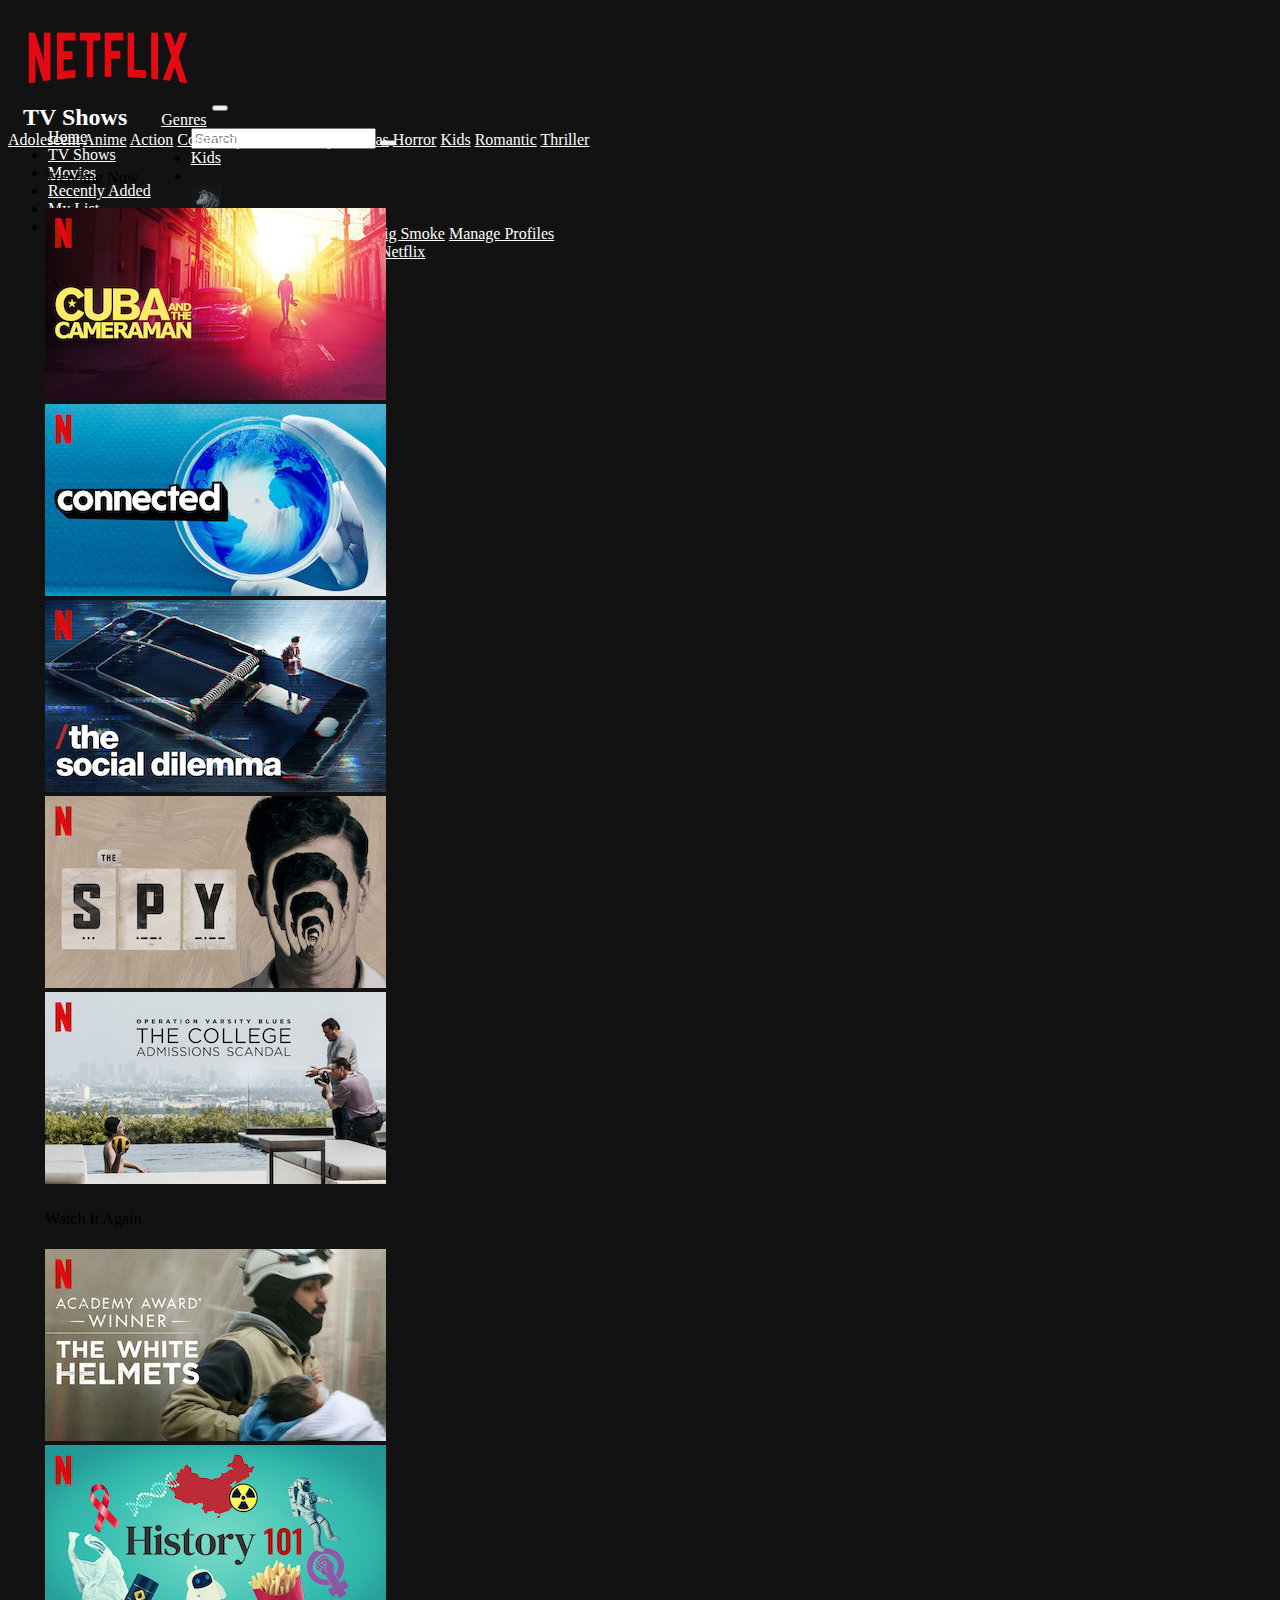
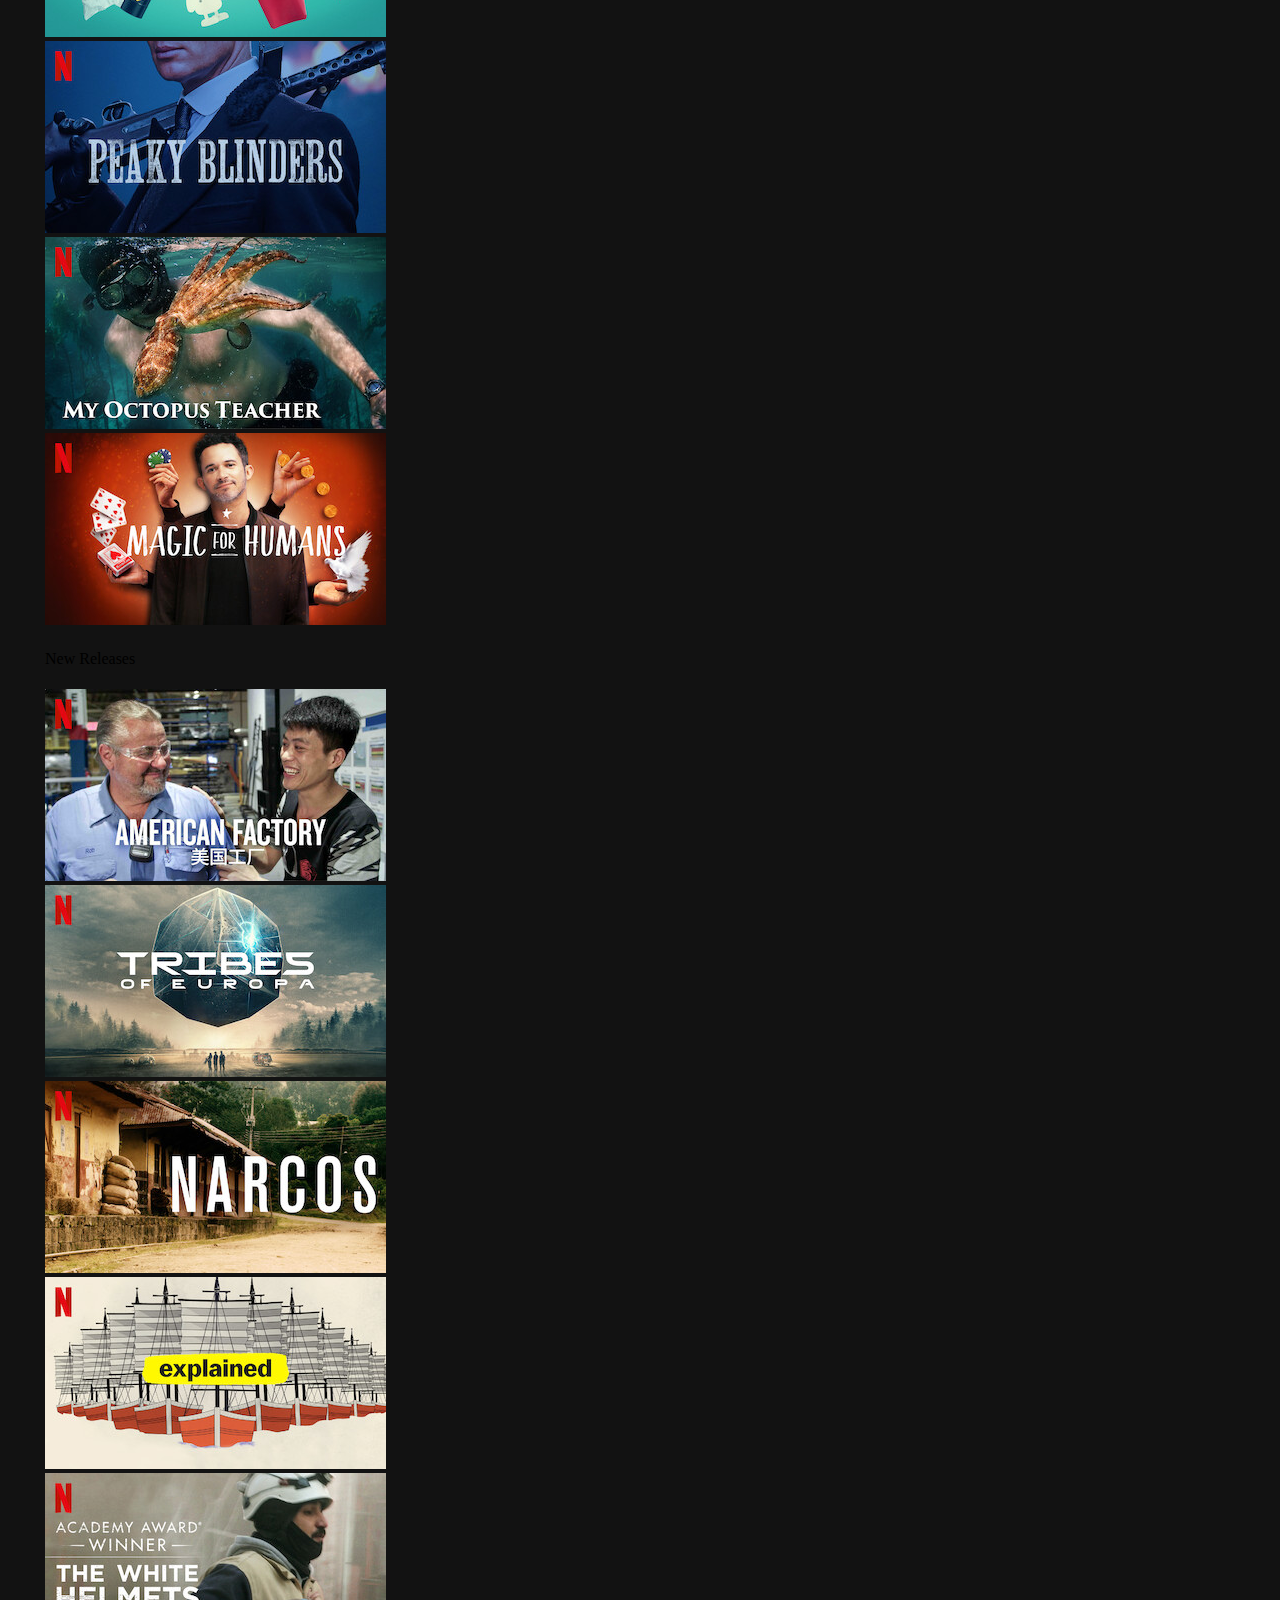
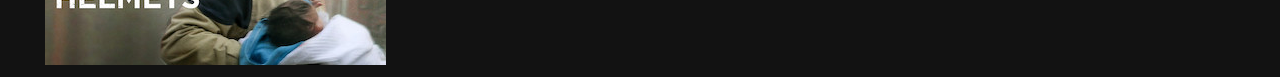
==== index.html @ 2f2b5320 "Initial Netflix Page" ====
<!DOCTYPE html>
<html lang="en">
  <head>
    <!-- Required meta tags -->
    <meta charset="utf-8" />
    <meta name="viewport" content="width=device-width, initial-scale=1" />

    <!-- Bootstrap CSS -->
    <link
      href="https://cdn.jsdelivr.net/npm/bootstrap@5.0.0-beta2/dist/css/bootstrap.min.css"
      rel="stylesheet"
      integrity="sha384-BmbxuPwQa2lc/FVzBcNJ7UAyJxM6wuqIj61tLrc4wSX0szH/Ev+nYRRuWlolflfl"
      crossorigin="anonymous"
    />
    <link href="css/styles.css" rel="stylesheet" />
    <title>Netflix</title>
    <style>
      body {
        background-color: #121212;
      }
      .netflix-font {
        font-family: "Netflix Sans";
        font-weight: 400;
        font-display: optional;
        src: url(https://assets.nflxext.com/ffe/siteui/fonts/netflix-sans/v3/NetflixSans_W_Rg.woff2)
            format("woff2"),
          url(https://assets.nflxext.com/ffe/siteui/fonts/netflix-sans/v3/NetflixSans_W_Rg.woff)
            format("woff");
      }

      .container-class {
        margin-left: 37px;
        margin-top: 20px !important;
      }

      .first-h4 {
        margin-top: 10px !important;
      }

      a {
        color: white !important;
      }
      .navbarNetflix {
        display: flex;

        height: 6rem;
      }

      #navbarSupportedContent {
        display: flex;
        justify-content: space-between;
      }
      .genresTitle {
        color: white;
        padding-left: 15px;
      }
      .genresButton {
        display: inline;
        margin-left: 30px;
      }
    </style>
  </head>

  <body>
    <nav class="navbar navbar-expand-lg navbarNetflix">
      <div class="container-fluid px-4 px-4 containerRelative">
        <a class="navbar-brand" href="indexmain.html"
          ><span
            ><img
              src="assets/Netflix_Logo_RGB.png"
              class="navbarLogo"
              width="200px"
              height="100px" /></span
        ></a>
        <button
          class="navbar-toggler navbar-dark"
          type="button"
          data-toggle="collapse"
          data-target="#navbarSupportedContent"
          aria-controls="navbarSupportedContent"
          aria-expanded="false"
          aria-label="Toggle navigation"
        >
          <span class="navbar-toggler-icon"></span>
        </button>

        <div class="collapse navbar-collapse" id="navbarSupportedContent">
          <ul class="navbar-nav mr-auto">
            <li class="nav-item active">
              <a class="nav-link" href="#"
                >Home <span class="sr-only"></span
              ></a>
            </li>
            <li class="nav-item">
              <a class="nav-link" href="index.html">TV Shows</a>
            </li>
            <li class="nav-item">
              <a class="nav-link" href="index.html">Movies</a>
            </li>
            <li class="nav-item">
              <a class="nav-link" href="index.html">Recently Added</a>
            </li>
            <li class="nav-item">
              <a class="nav-link" href="index.html">My List</a>
            </li>
            <li class="nav-item">
              <a
                class="nav-link active"
                aria-current="page"
                href="settings.html"
                >Settings</a
              >
            </li>
          </ul>
          <ul class="navbar-nav mr-auto navbarRightUl">
            <li>
              <form class="form-inline my-2 my-lg-0">
                <input
                  class="form-control mr-sm-2 collapse"
                  id="collapseExample"
                  type="search"
                  placeholder="Search"
                  aria-label="Search"
                />
                <button class="btn my-2 my-sm-0 searchWhite" type="submit">
                  <a
                    class=""
                    data-toggle="collapse"
                    href="#collapseExample"
                    role="button"
                    aria-expanded="false"
                    aria-controls="collapseExample"
                    ><i class="fas fa-search"></i
                  ></a>
                </button>
              </form>
            </li>
            <li class="nav-item">
              <a class="nav-link" href="#">Kids</a>
            </li>
            <li class="nav-item">
              <a class="nav-link" href="#"><i class="fas fa-bell"></i></a>
            </li>
            <li class="nav-item dropdown">
              <a
                class="nav-link dropdown-toggle"
                href="#"
                id="navbarDropdown"
                role="button"
                data-toggle="dropdown"
                aria-haspopup="true"
                aria-expanded="false"
              >
                <span
                  ><img
                    src="/assets/profile-icon.jpg"
                    class="navbarAvatar"
                    width="30px"
                    height="30px"
                /></span>
              </a>
              <div
                class="dropdown-menu blackDropdown mainDropDown"
                aria-labelledby="navbarDropdown"
              >
                <a class="dropdown-item" href="#"
                  ><span
                    ><img
                      src="/assets/kids_icon.png"
                      class="navbarAvatarSmall"
                      width="20px"
                      height="20px" /></span
                  >Kids</a
                >
                <a class="dropdown-item" href="#"
                  ><span
                    ><img
                      src="/assets/adult-icon.jpg"
                      class="navbarAvatarSmall"
                      width="20px"
                      height="20px" /></span
                  >Jimmy</a
                >
                <a class="dropdown-item" href="#"
                  ><span
                    ><img
                      src="/assets/adult-icon.jpg"
                      class="navbarAvatarSmall"
                      width="20px"
                      height="20px" /></span
                  >CJ</a
                >
                <a class="dropdown-item" href="#"
                  ><span
                    ><img
                      src="/assets/adult-icon.jpg"
                      class="navbarAvatarSmall"
                      width="20px"
                      height="20px" /></span
                  >Big Smoke</a
                >
                <a class="dropdown-item" href="#">Manage Profiles</a>
                <div class="dropdown-divider"></div>
                <a class="dropdown-item" href="#">Account</a>
                <a class="dropdown-item" href="settings.html">Service Center</a>
                <a class="dropdown-item" href="#">Quit Netflix</a>
              </div>
            </li>
          </ul>
        </div>
      </div>
    </nav>
    <!--End Navbar-->

    <!--FirstTitle & Genres-->
    <div class="container-fluid px-4 px-4">
      <h2 style="display: inline" class="genresTitle">TV Shows</h2>
      <a
        class="nav-link dropdown-toggle genresButton"
        href="#"
        id="navbarDropdown"
        role="button"
        data-toggle="dropdown"
        aria-haspopup="true"
        aria-expanded="false"
      >
        Genres
      </a>
      <div class="dropdown-menu blackDropdown" aria-labelledby="navbarDropdown">
        <a class="dropdown-item" href="#">Adolescent</a>
        <a class="dropdown-item" href="#">Anime</a>
        <a class="dropdown-item" href="#">Action</a>
        <a class="dropdown-item" href="#">Commedy</a>
        <a class="dropdown-item" href="#">Documentary</a>
        <a class="dropdown-item" href="#">Dramas</a>
        <a class="dropdown-item" href="#">Horror</a>
        <a class="dropdown-item" href="#">Kids</a>
        <a class="dropdown-item" href="#">Romantic</a>
        <a class="dropdown-item" href="#">Thriller</a>
      </div>
    </div>
    <!--End FirstTitle & Genres-->

    <div class="container-fluid mt-3 pl-md-5 container-class">
      <section class="mt-5">
        <div class="section-title">
          <div class="text-ellipsis d-inline-block">
            <h4 class="text-white mb-3 netflix-font first-h4">Trending Now</h4>
          </div>
        </div>
        <div
          class="
            row
            mx-n1
            row-cols-1 row-cols-sm-2 row-cols-md-3 row-cols-lg-4 row-cols-xl-5
          "
        >
          <div class="col px-1">
            <div class="position-relative">
              <img
                src="./assets/media/media4.jpg "
                class="img-fluid rounded mb-2 mb-sm-0 w-100"
                alt=" "
              />
            </div>
          </div>
          <div class="col px-1">
            <div class="position-relative">
              <img
                src="./assets/media/media9.jpg "
                class="img-fluid rounded mb-2 mb-sm-0 w-100"
                alt=" "
              />
            </div>
          </div>
          <div class="col d-sm-none d-md-block px-1">
            <div class="position-relative">
              <img
                src="./assets/media/media6.jpg "
                class="img-fluid rounded mb-2 mb-sm-0 w-100"
                alt=" "
              />
            </div>
          </div>
          <div class="col d-sm-none d-lg-block px-1">
            <div class="position-relative">
              <img
                src="./assets/media/media10.jpg "
                class="img-fluid rounded mb-2 mb-sm-0 w-100"
                alt=" "
              />
            </div>
          </div>
          <div class="col d-sm-none d-xl-block px-1">
            <div class="position-relative">
              <img
                src="./assets/media/media11.jpg "
                class="img-fluid rounded mb-2 mb-sm-0 w-100"
                alt=" "
              />
            </div>
          </div>
        </div>
      </section>
      <section class="mt-5">
        <div class="section-title">
          <div class="text-ellipsis d-inline-block">
            <h4 class="text-white mb-3 netflix-font">Watch It Again</h4>
          </div>
        </div>
        <div
          class="
            row
            mx-n1
            row-cols-1 row-cols-sm-2 row-cols-md-3 row-cols-lg-4 row-cols-xl-5
          "
        >
          <div class="col px-1">
            <div class="position-relative">
              <div class="position-relative">
                <img
                  src="./assets/media/media17.jpg "
                  class="img-fluid rounded mb-2 mb-sm-0 w-100"
                  alt=" "
                />
              </div>
            </div>
          </div>
          <div class="col px-1">
            <div class="position-relative">
              <img
                src="./assets/media/media27.jpg "
                class="img-fluid rounded mb-2 mb-sm-0 w-100"
                alt=" "
              />
            </div>
          </div>
          <div class="col d-sm-none d-md-block px-1">
            <div class="position-relative">
              <img
                src="./assets/media/media28.jpg "
                class="img-fluid rounded mb-2 mb-sm-0 w-100"
                alt=" "
              />
            </div>
          </div>
          <div class="col d-sm-none d-lg-block px-1">
            <div class="position-relative">
              <img
                src="./assets/media/media29.jpg "
                class="img-fluid rounded mb-2 mb-sm-0 w-100"
                alt=" "
              />
            </div>
          </div>
          <div class="col d-sm-none d-xl-block px-1">
            <div class="position-relative">
              <img
                src="./assets/media/media30.jpg "
                class="img-fluid rounded mb-2 mb-sm-0 w-100"
                alt=" "
              />
            </div>
          </div>
        </div>
      </section>
      <section class="mt-5">
        <div class="section-title">
          <div class="text-ellipsis d-inline-block">
            <h4 class="section-title text-white mb-3 netflix-font">
              New Releases
            </h4>
          </div>
        </div>
        <div
          class="
            row
            mx-n1
            row-cols-1 row-cols-sm-2 row-cols-md-3 row-cols-lg-4 row-cols-xl-5
          "
        >
          <div class="col px-1">
            <div class="position-relative">
              <img
                src="./assets/media/media1.jpg "
                class="img-fluid rounded mb-2 mb-sm-0 w-100"
                alt=" "
              />
            </div>
          </div>
          <div class="col px-1">
            <div class="position-relative">
              <img
                src="./assets/media/media12.jpg "
                class="img-fluid rounded mb-2 mb-sm-0 w-100"
                alt=" "
              />
            </div>
          </div>
          <div class="col d-sm-none d-md-block px-1">
            <div class="position-relative">
              <img
                src="./assets/media/media13.jpg "
                class="img-fluid rounded mb-2 mb-sm-0 w-100"
                alt=" "
              />
            </div>
          </div>
          <div class="col d-sm-none d-lg-block px-1">
            <div class="position-relative">
              <img
                src="./assets/media/media15.jpg "
                class="img-fluid rounded mb-2 mb-sm-0 w-100"
                alt=" "
              />
            </div>
          </div>
          <div class="col d-sm-none d-xl-block px-1">
            <div class="position-relative">
              <img
                src="./assets/media/media17.jpg "
                class="img-fluid rounded mb-2 mb-sm-0 w-100"
                alt=" "
              />
            </div>
          </div>
        </div>
      </section>
    </div>

    <script
      src="https://cdn.jsdelivr.net/npm/bootstrap@5.0.0-beta2/dist/js/bootstrap.bundle.min.js "
      integrity="sha384-b5kHyXgcpbZJO/tY9Ul7kGkf1S0CWuKcCD38l8YkeH8z8QjE0GmW1gYU5S9FOnJ0 "
      crossorigin="anonymous "
    ></script>
    <script src="js/script.js "></script>
  </body>
</html>
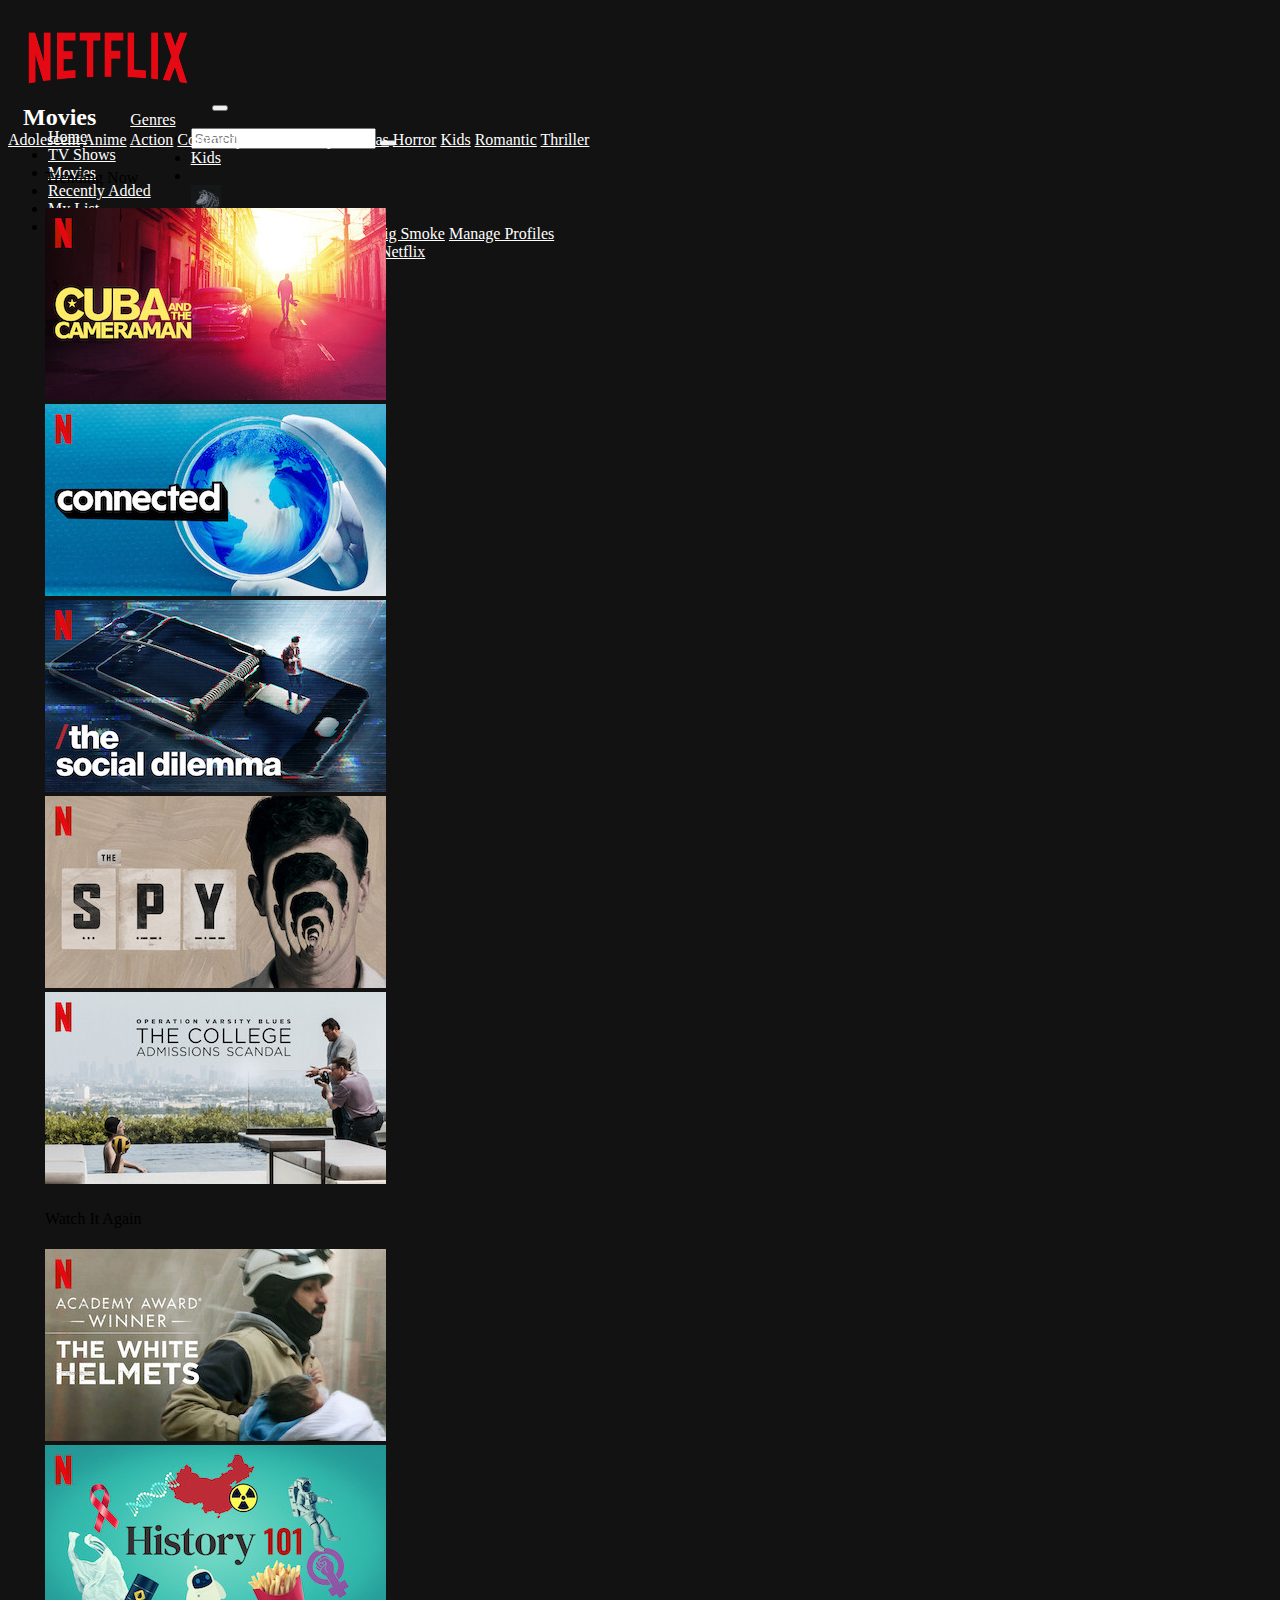
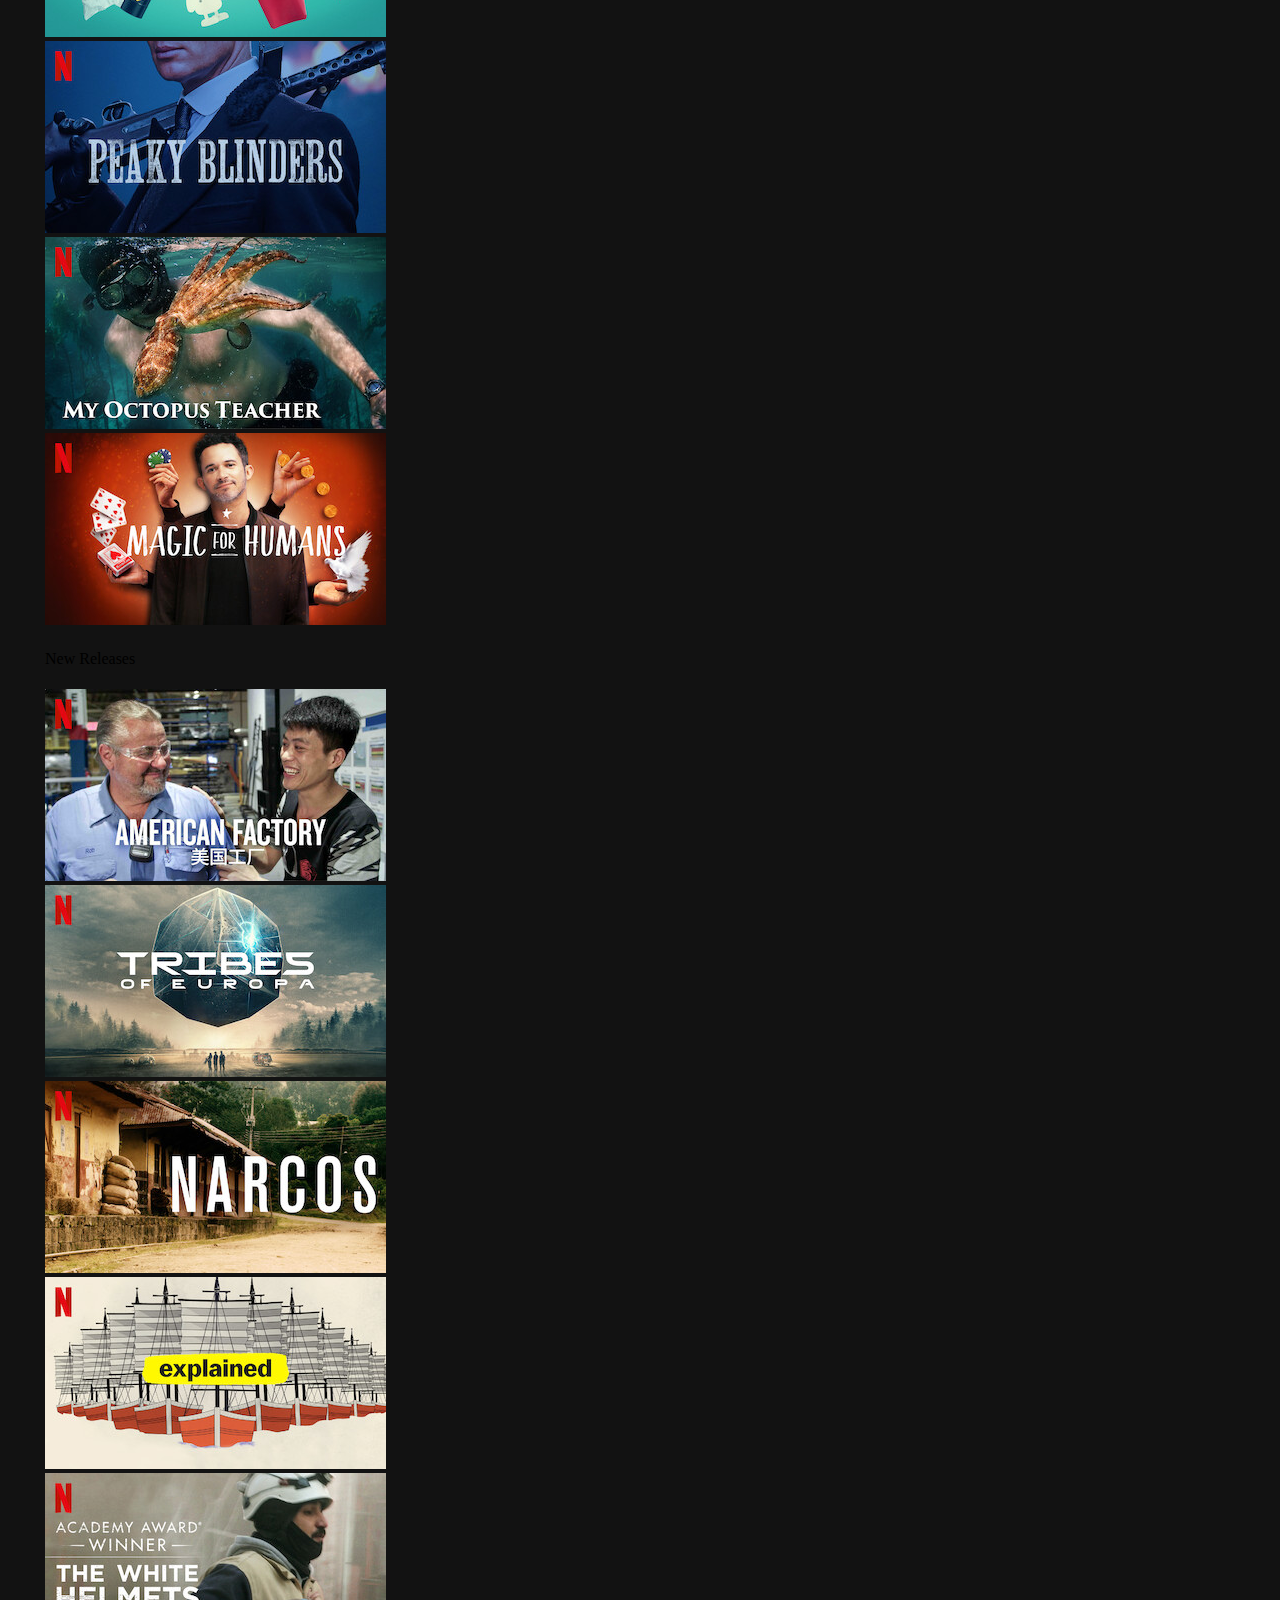
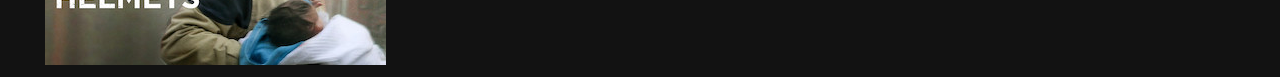
==== commit 7fe19b23: "Display movies on homepage + add from backoffice" ====
--- a/index.html
+++ b/index.html
@@ -13,12 +13,14 @@
       crossorigin="anonymous"
     />
     <link href="css/styles.css" rel="stylesheet" />
+    <script src="index.js"></script>
+
     <title>Netflix</title>
     <style>
       body {
         background-color: #121212;
       }
-      .netflix-font {
+      @font-face {
         font-family: "Netflix Sans";
         font-weight: 400;
         font-display: optional;
@@ -28,6 +30,21 @@
             format("woff");
       }
 
+      @font-face {
+        font-family: "Netflix Sans 2";
+        font-weight: 100;
+        font-display: optional;
+        src: url(https://assets.nflxext.com/ffe/siteui/fonts/netflix-sans/v3/NetflixSans_W_Th.woff2)
+            format("woff2"),
+          url(https://assets.nflxext.com/ffe/siteui/fonts/netflix-sans/v3/NetflixSans_W_Th.woff)
+            format("woff");
+      }
+
+      .netflix-font {
+        font-family: "Netflix Sans";
+        font-weight: 400;
+      }
+
       .container-class {
         margin-left: 37px;
         margin-top: 20px !important;
@@ -64,7 +81,7 @@
   <body>
     <nav class="navbar navbar-expand-lg navbarNetflix">
       <div class="container-fluid px-4 px-4 containerRelative">
-        <a class="navbar-brand" href="indexmain.html"
+        <a class="navbar-brand" href="index.html"
           ><span
             ><img
               src="assets/Netflix_Logo_RGB.png"
@@ -92,22 +109,22 @@
               ></a>
             </li>
             <li class="nav-item">
-              <a class="nav-link" href="index.html">TV Shows</a>
-            </li>
-            <li class="nav-item">
-              <a class="nav-link" href="index.html">Movies</a>
-            </li>
-            <li class="nav-item">
-              <a class="nav-link" href="index.html">Recently Added</a>
-            </li>
-            <li class="nav-item">
-              <a class="nav-link" href="index.html">My List</a>
+              <a class="nav-link" href="#">TV Shows</a>
+            </li>
+            <li class="nav-item">
+              <a class="nav-link" href="#">Movies</a>
+            </li>
+            <li class="nav-item">
+              <a class="nav-link" href="#">Recently Added</a>
+            </li>
+            <li class="nav-item">
+              <a class="nav-link" href="#">My List</a>
             </li>
             <li class="nav-item">
               <a
                 class="nav-link active"
                 aria-current="page"
-                href="settings.html"
+                href="/backoffice.html"
                 >Settings</a
               >
             </li>
@@ -214,7 +231,7 @@
 
     <!--FirstTitle & Genres-->
     <div class="container-fluid px-4 px-4">
-      <h2 style="display: inline" class="genresTitle">TV Shows</h2>
+      <h2 style="display: inline" class="genresTitle">Movies</h2>
       <a
         class="nav-link dropdown-toggle genresButton"
         href="#"
@@ -241,7 +258,7 @@
     </div>
     <!--End FirstTitle & Genres-->
 
-    <div class="container-fluid mt-3 pl-md-5 container-class">
+    <div id="mainBody" class="container-fluid mt-3 pl-md-5 container-class">
       <section class="mt-5">
         <div class="section-title">
           <div class="text-ellipsis d-inline-block">
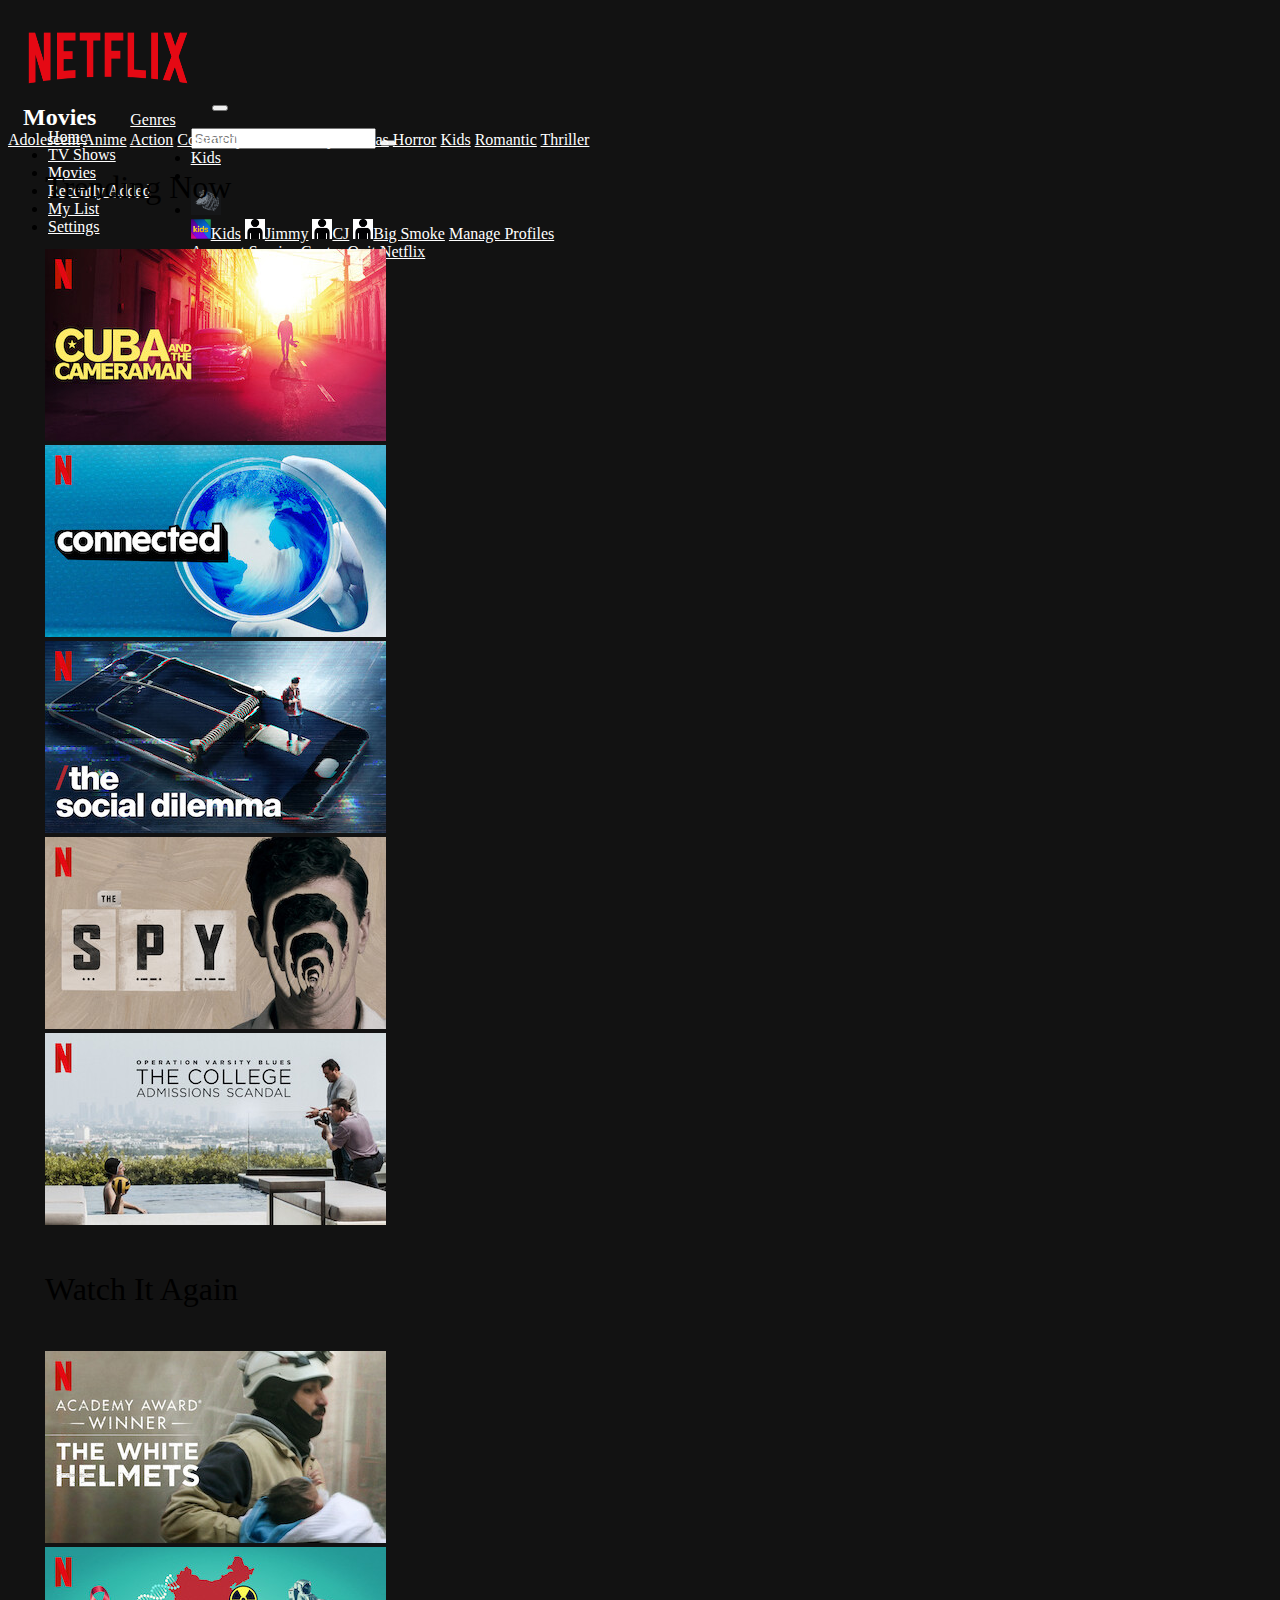
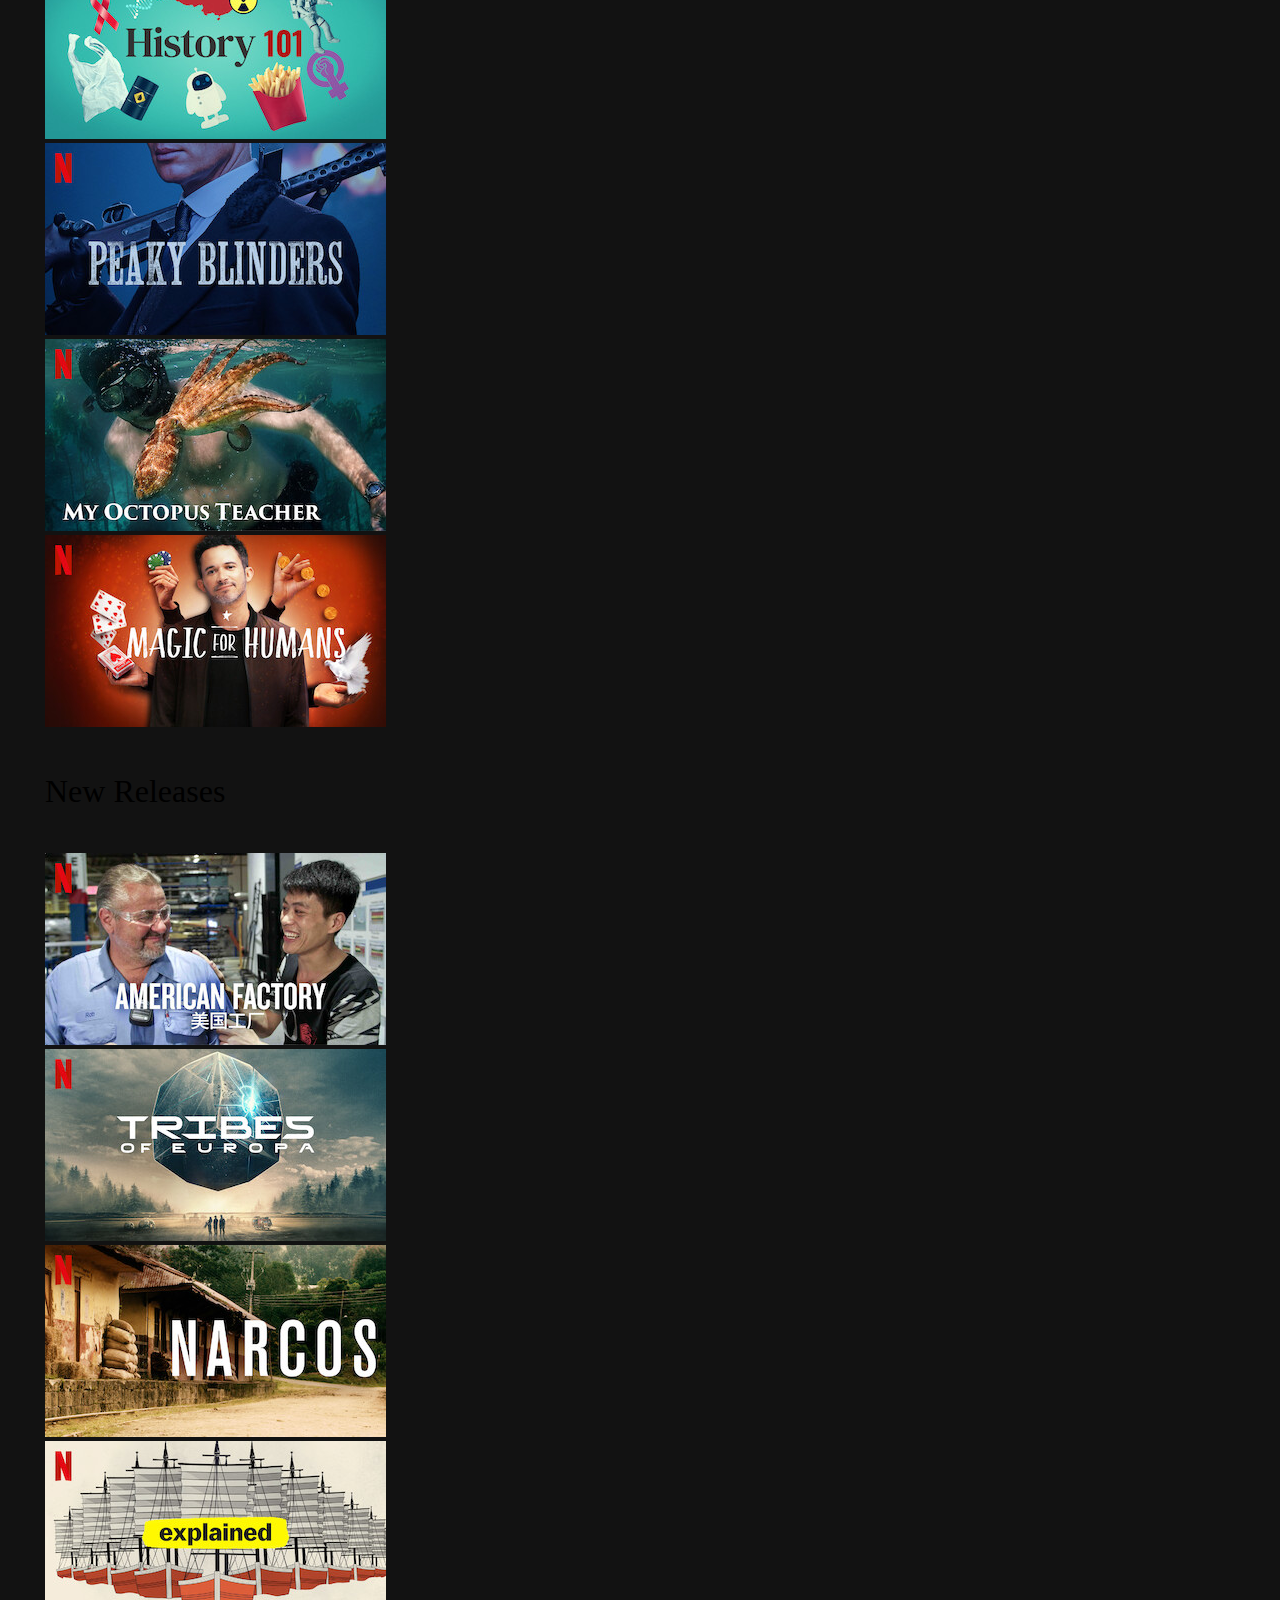
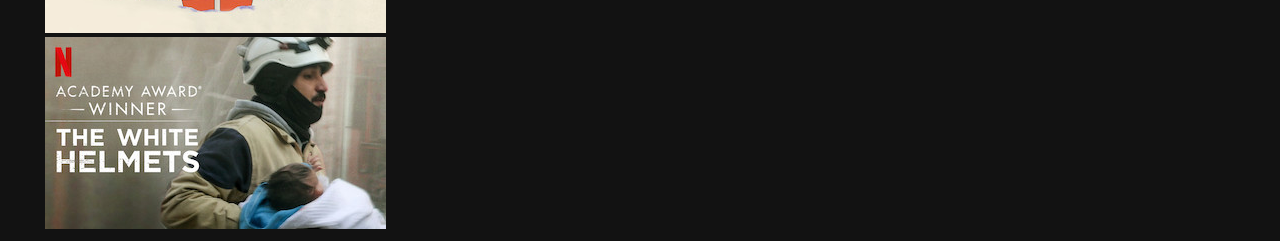
==== commit 4a3901bb: "Extra movie page" ====
--- a/index.html
+++ b/index.html
@@ -19,6 +19,7 @@
     <style>
       body {
         background-color: #121212;
+        overflow-x: hidden;
       }
       @font-face {
         font-family: "Netflix Sans";
@@ -43,6 +44,7 @@
       .netflix-font {
         font-family: "Netflix Sans";
         font-weight: 400;
+        font-size: 2rem;
       }
 
       .container-class {
@@ -230,7 +232,7 @@
     <!--End Navbar-->
 
     <!--FirstTitle & Genres-->
-    <div class="container-fluid px-4 px-4">
+    <div class="container-fluid px-4 px-4 mb-5">
       <h2 style="display: inline" class="genresTitle">Movies</h2>
       <a
         class="nav-link dropdown-toggle genresButton"
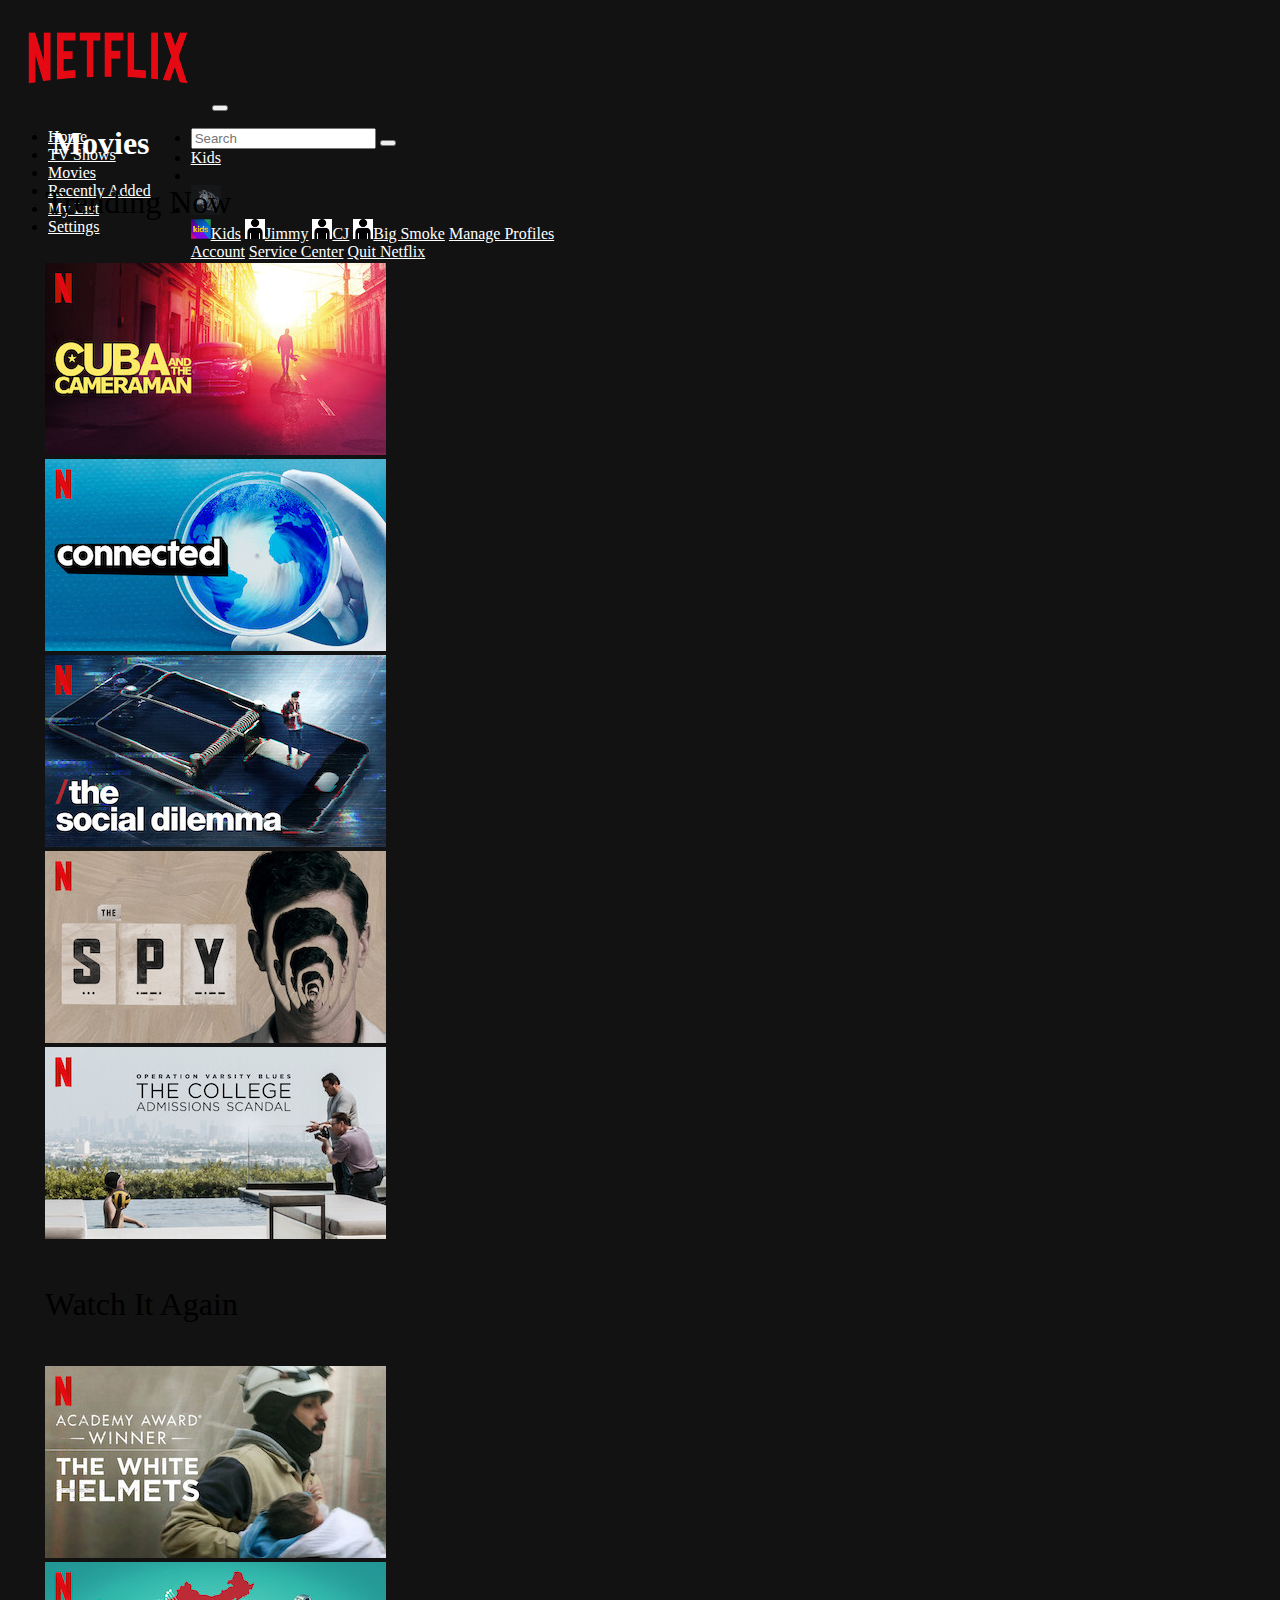
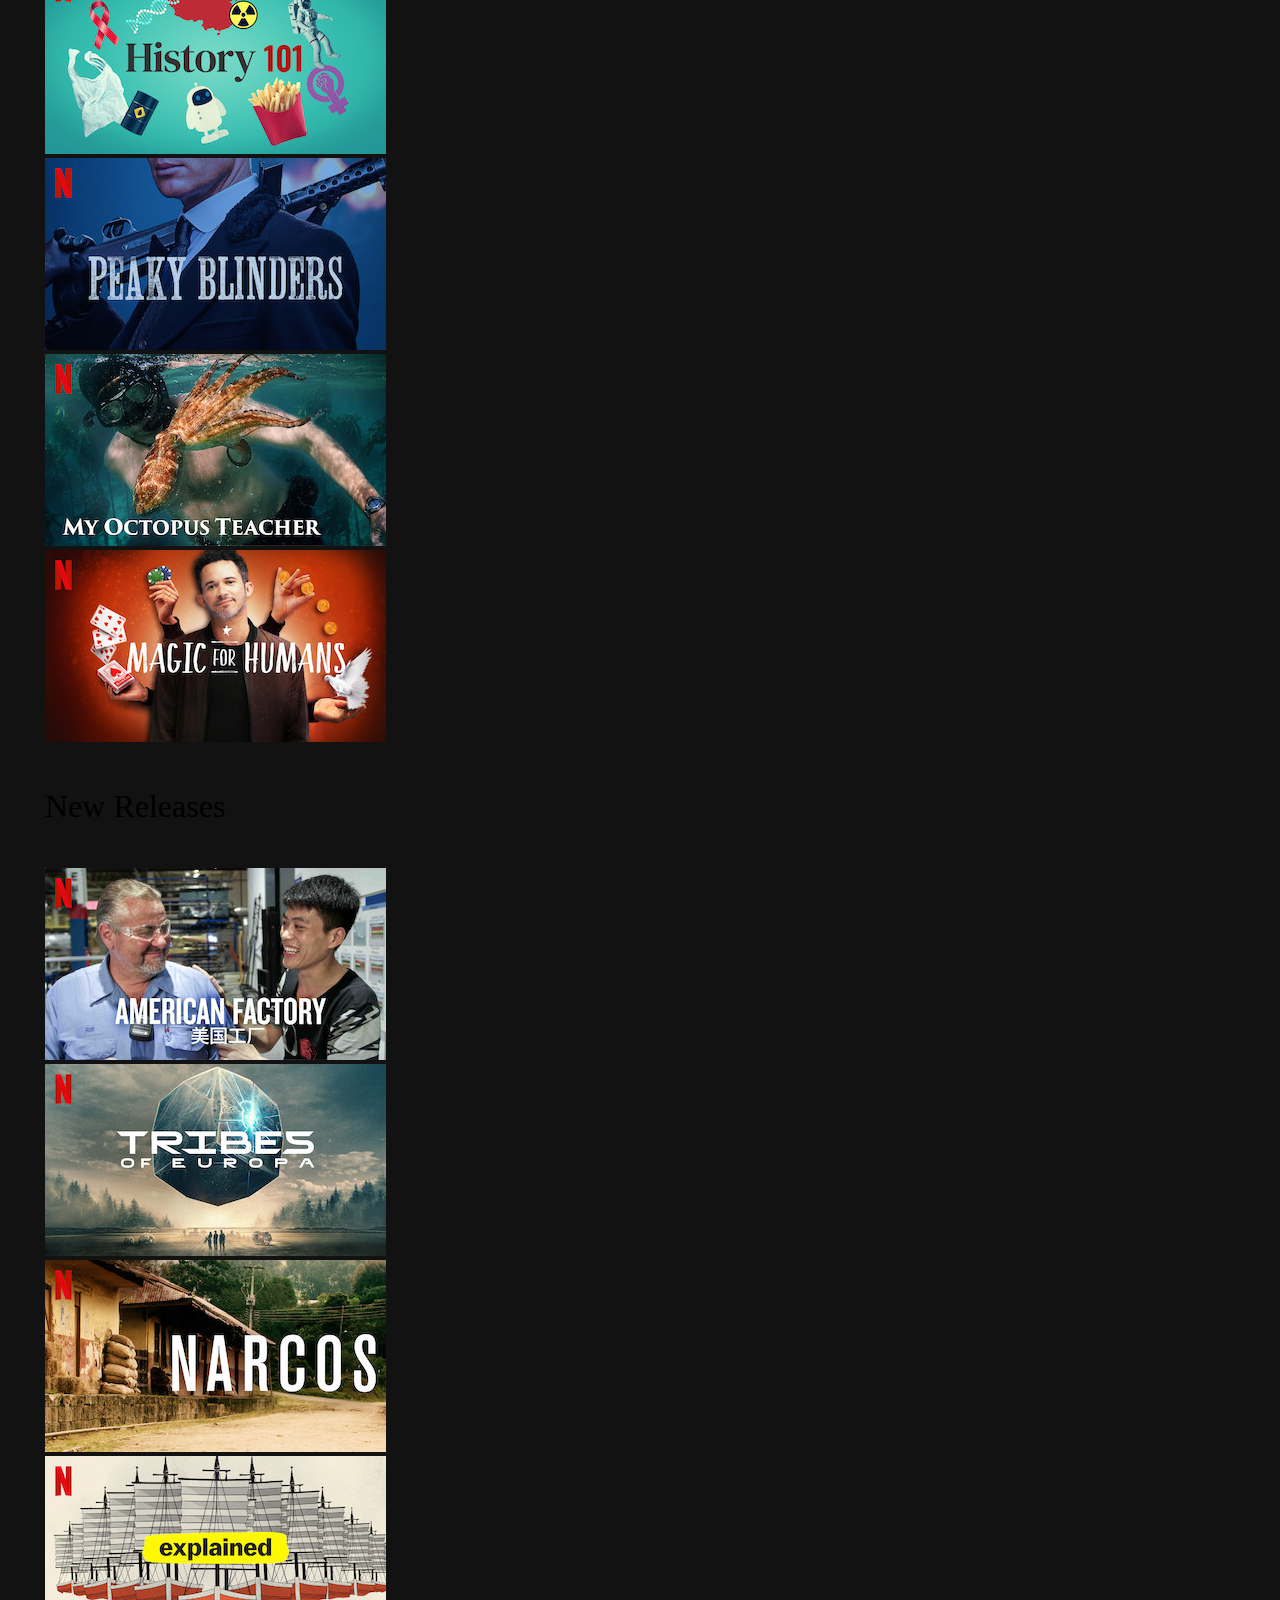
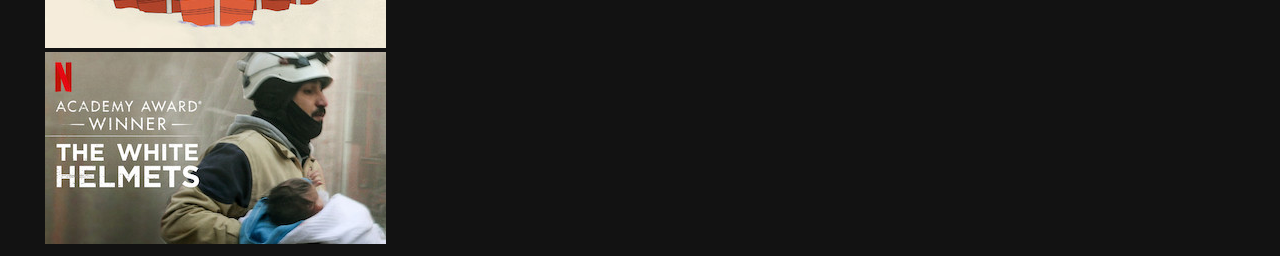
==== commit 77aa28c7: "Edit page" ====
--- a/index.html
+++ b/index.html
@@ -232,32 +232,9 @@
     <!--End Navbar-->
 
     <!--FirstTitle & Genres-->
-    <div class="container-fluid px-4 px-4 mb-5">
-      <h2 style="display: inline" class="genresTitle">Movies</h2>
-      <a
-        class="nav-link dropdown-toggle genresButton"
-        href="#"
-        id="navbarDropdown"
-        role="button"
-        data-toggle="dropdown"
-        aria-haspopup="true"
-        aria-expanded="false"
-      >
-        Genres
-      </a>
-      <div class="dropdown-menu blackDropdown" aria-labelledby="navbarDropdown">
-        <a class="dropdown-item" href="#">Adolescent</a>
-        <a class="dropdown-item" href="#">Anime</a>
-        <a class="dropdown-item" href="#">Action</a>
-        <a class="dropdown-item" href="#">Commedy</a>
-        <a class="dropdown-item" href="#">Documentary</a>
-        <a class="dropdown-item" href="#">Dramas</a>
-        <a class="dropdown-item" href="#">Horror</a>
-        <a class="dropdown-item" href="#">Kids</a>
-        <a class="dropdown-item" href="#">Romantic</a>
-        <a class="dropdown-item" href="#">Thriller</a>
-      </div>
-    </div>
+    <div class="container-fluid px-5">
+      <h1 style="margin-left:1.8rem;" class="genresTitle">Movies</h1>
+     
     <!--End FirstTitle & Genres-->
 
     <div id="mainBody" class="container-fluid mt-3 pl-md-5 container-class">
